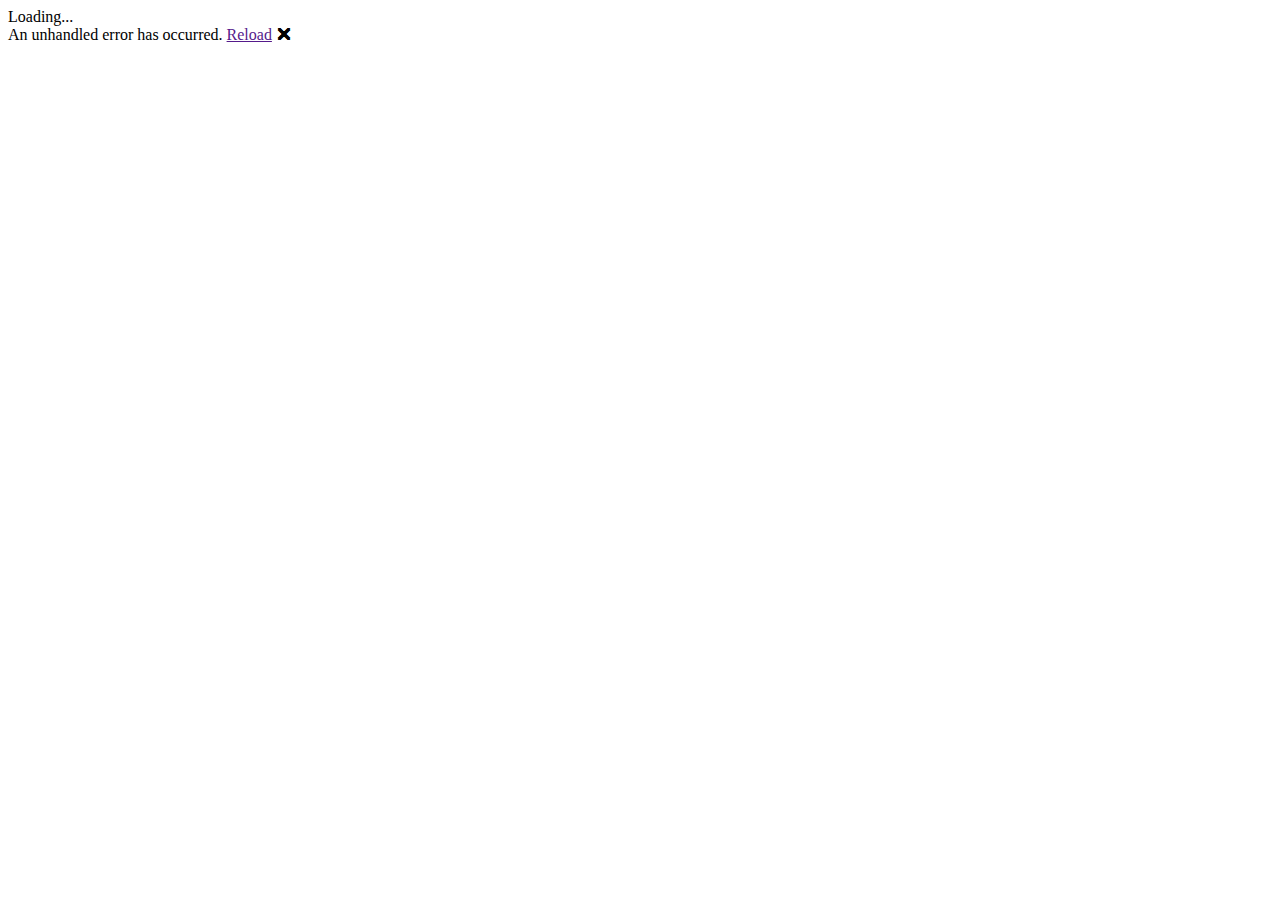
==== Apricot.WebAssembly/wwwroot/index.html @ 877e3ec2 "Blazor WebAssembly GRPC" ====
﻿<!DOCTYPE html>
<html>

<head>
    <meta charset="utf-8" />
    <meta name="viewport" content="width=device-width, initial-scale=1.0, maximum-scale=1.0, user-scalable=no" />
    <title>Apricot</title>
    <base href="/" />
    <link href="css/bootstrap/bootstrap.min.css" rel="stylesheet" />
    <link href="css/app.css" rel="stylesheet" />
    <link href="manifest.json" rel="manifest" />
    <link rel="apple-touch-icon" sizes="512x512" href="icon-512.png" />
</head>

<body>
    <app>Loading...</app>

    <div id="blazor-error-ui">
        An unhandled error has occurred.
        <a href="" class="reload">Reload</a>
        <a class="dismiss">🗙</a>
    </div>
    <script src="_framework/blazor.webassembly.js"></script>
    <script>navigator.serviceWorker.register('service-worker.js');</script>
</body>

</html>
---- Apricot.WebAssembly/wwwroot/css/app.css ----
﻿@import url('open-iconic/font/css/open-iconic-bootstrap.min.css');

html, body {
    font-family: 'Helvetica Neue', Helvetica, Arial, sans-serif;
}

a, .btn-link {
    color: #0366d6;
}

.btn-primary {
    color: #fff;
    background-color: #1b6ec2;
    border-color: #1861ac;
}

app {
    position: relative;
    display: flex;
    flex-direction: column;
}

.top-row {
    height: 3.5rem;
    display: flex;
    align-items: center;
}

.main {
    flex: 1;
}

    .main .top-row {
        background-color: #f7f7f7;
        border-bottom: 1px solid #d6d5d5;
        justify-content: flex-end;
    }

        .main .top-row > a, .main .top-row .btn-link {
            white-space: nowrap;
            margin-left: 1.5rem;
        }

        .main .top-row a:first-child {
            overflow: hidden;
            text-overflow: ellipsis;
        }

.sidebar {
    background-image: linear-gradient(180deg, rgb(5, 39, 103) 0%, #3a0647 70%);
}

    .sidebar .top-row {
        background-color: rgba(0,0,0,0.4);
    }

    .sidebar .navbar-brand {
        font-size: 1.1rem;
    }

    .sidebar .oi {
        width: 2rem;
        font-size: 1.1rem;
        vertical-align: text-top;
        top: -2px;
    }

    .sidebar .nav-item {
        font-size: 0.9rem;
        padding-bottom: 0.5rem;
    }

        .sidebar .nav-item:first-of-type {
            padding-top: 1rem;
        }

        .sidebar .nav-item:last-of-type {
            padding-bottom: 1rem;
        }

        .sidebar .nav-item a {
            color: #d7d7d7;
            border-radius: 4px;
            height: 3rem;
            display: flex;
            align-items: center;
            line-height: 3rem;
        }

            .sidebar .nav-item a.active {
                background-color: rgba(255,255,255,0.25);
                color: white;
            }

            .sidebar .nav-item a:hover {
                background-color: rgba(255,255,255,0.1);
                color: white;
            }

.content {
    padding-top: 1.1rem;
}

.navbar-toggler {
    background-color: rgba(255, 255, 255, 0.1);
}

.valid.modified:not([type=checkbox]) {
    outline: 1px solid #26b050;
}

.invalid {
    outline: 1px solid red;
}

.validation-message {
    color: red;
}

#blazor-error-ui {
    background: lightyellow;
    bottom: 0;
    box-shadow: 0 -1px 2px rgba(0, 0, 0, 0.2);
    display: none;
    left: 0;
    padding: 0.6rem 1.25rem 0.7rem 1.25rem;
    position: fixed;
    width: 100%;
    z-index: 1000;
}

    #blazor-error-ui .dismiss {
        cursor: pointer;
        position: absolute;
        right: 0.75rem;
        top: 0.5rem;
    }

@media (max-width: 767.98px) {
    .main .top-row:not(.auth) {
        display: none;
    }

    .main .top-row.auth {
        justify-content: space-between;
    }

    .main .top-row a, .main .top-row .btn-link {
        margin-left: 0;
    }
}

@media (min-width: 768px) {
    app {
        flex-direction: row;
    }

    .sidebar {
        width: 250px;
        height: 100vh;
        position: sticky;
        top: 0;
    }

    .main .top-row {
        position: sticky;
        top: 0;
    }

    .main > div {
        padding-left: 2rem !important;
        padding-right: 1.5rem !important;
    }

    .navbar-toggler {
        display: none;
    }

    .sidebar .collapse {
        /* Never collapse the sidebar for wide screens */
        display: block;
    }
}
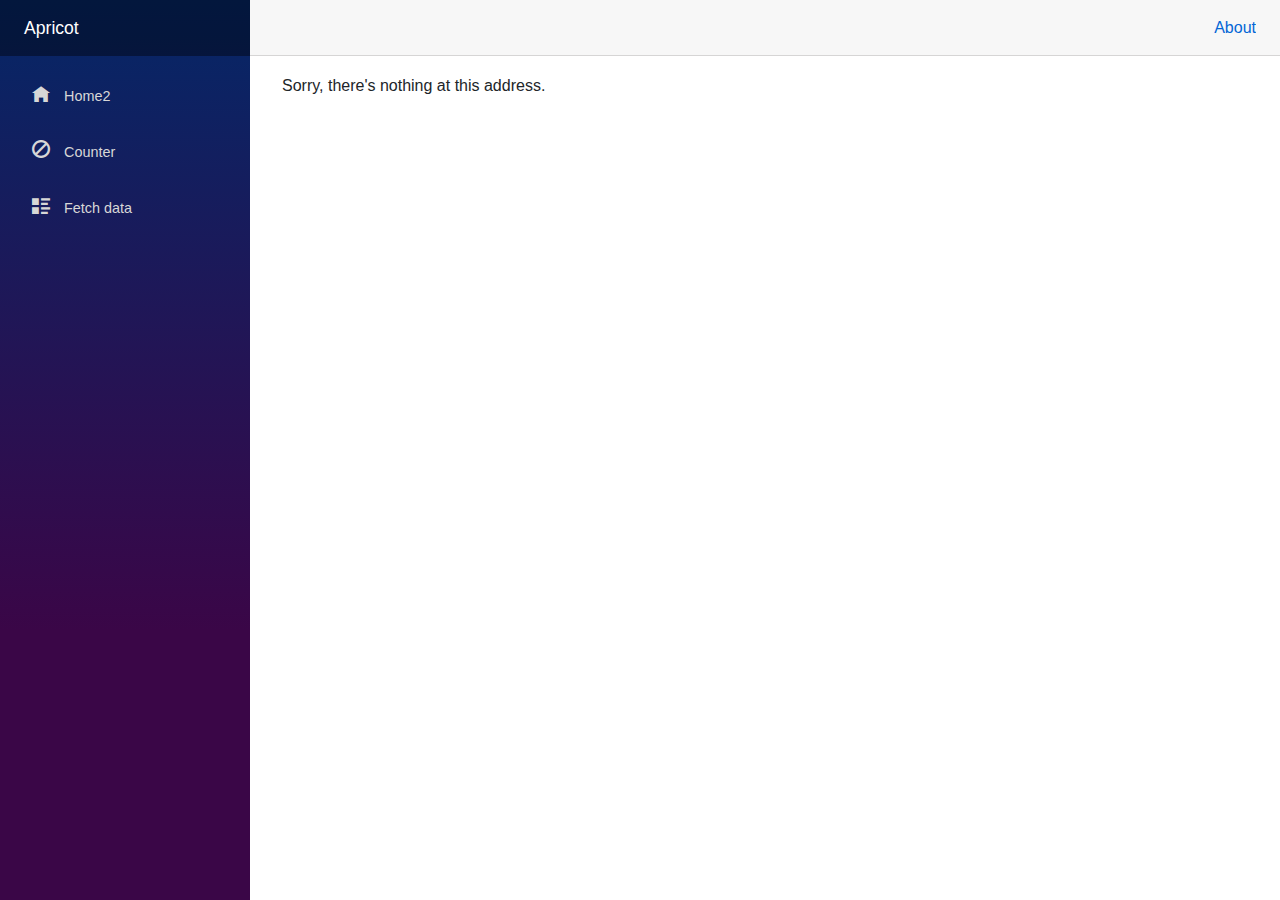
==== commit fb60b72e: "Blazor dev debugging" ====
--- a/Apricot.WebAssembly/wwwroot/index.html
+++ b/Apricot.WebAssembly/wwwroot/index.html
@@ -7,8 +7,8 @@
     <title>Apricot</title>
     <base href="/" />
     <link href="css/bootstrap/bootstrap.min.css" rel="stylesheet" />
+    <link href="_content/Blazored.Toast/blazored-toast.css" rel="stylesheet" />
     <link href="css/app.css" rel="stylesheet" />
-    <link href="manifest.json" rel="manifest" />
     <link rel="apple-touch-icon" sizes="512x512" href="icon-512.png" />
 </head>
 
@@ -21,7 +21,7 @@
         <a class="dismiss">🗙</a>
     </div>
     <script src="_framework/blazor.webassembly.js"></script>
-    <script>navigator.serviceWorker.register('service-worker.js');</script>
+    <script src="_content/BlazorNotifications/notifier.js"></script>
 </body>
 
 </html>
